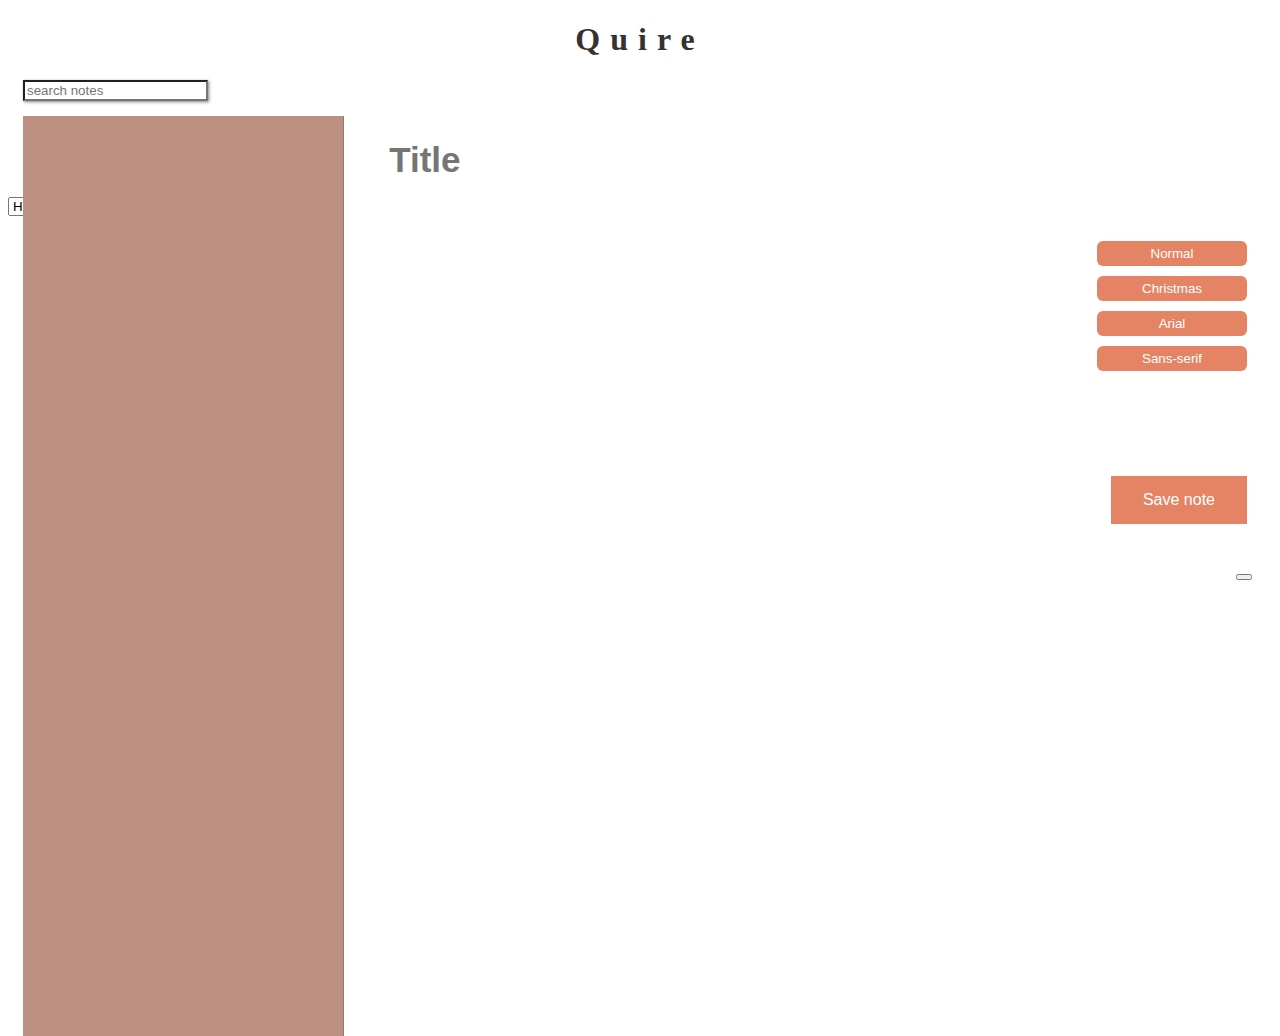
==== index.html @ 3732bc4e "added style, buttons to the side" ====
<!DOCTYPE html>
<html lang="en">
  <head>
    <meta charset="UTF-8" />
    <meta name="viewport" content="width=device-width, initial-scale=1.0" />
    <link
      rel="stylesheet"
      href="https://use.fontawesome.com/releases/v5.7.2/css/all.css"
      integrity="sha384-fnmOCqbTlWIlj8LyTjo7mOUStjsKC4pOpQbqyi7RrhN7udi9RwhKkMHpvLbHG9Sr"
      crossorigin="anonymous"
    />
    <link rel="stylesheet" href="style.css" />

    <script src="//cdn.quilljs.com/1.3.6/quill.js"></script>
    <!-- <script src="//cdn.quilljs.com/1.3.6/quill.min.js"></script> -->
    <!-- <link href="//cdn.quilljs.com/1.3.6/quill.core.css" rel="stylesheet"> -->
    <script src="//cdn.quilljs.com/1.3.6/quill.core.js"></script>
    <link rel="stylesheet" href="//cdn.quilljs.com/1.3.6/quill.bubble.css">
    <title>Document</title>
  </head>
  <body>
    <h1 class="heading">Quire</h1>
    
    <div class="saved-notes">
      <form class="search">
        <input
          class="form-control m-auto"
          type="text"
          name="search"
          placeholder="search notes"
        />
      </form>
       <i class="fa fa-search" style="font-size:24px"></i>
      
    </div>
   
    <ul class="note-list"></ul>
     <input class= "title "type="text" placeholder="Title">
    <!-- <div class="list-title"></div>
    <div class="list-text"></div> -->
    
<div id="time"></div>

 <div id="toolbar-container">
     <select class="ql-header">
            <option value="1">Header 1</option>
            <option value="2">Header 2</option>
      </select>
  <button class="ql-bold"></button>
  <button class="ql-italic"></button>
  <button class="ql-list" value="ordered"></button>
  <button class="ql-list" value="bullet"></button>
</div>

<section class="styleButtons">
  <button id="normal">Normal</button>
  <button id="customOne">Christmas</button>
  <button id="customTwo">Arial</button>
  <button id="customThree">Sans-serif</button>
  <button class="new-note">Save note</button>
  <button onclick="window.print();" class="print"><i class="fas fa-print"></i></button>
</section>

<div class="time" id="time"></div>

    <div class="add-notes">
      <div id="editor" class="add" cols="100" rows="20"></div>
    </div>
    

 
 
    <script src="https://cdn.quilljs.com/1.3.6/quill.js"></script>
    <script src="quill.js"></script>
    <script src="script.js"></script>
  </body>
</html>
---- style.css ----
.body{
  display:flex ;
  position: relative;
}
.heading {
  color: rgb(56, 49, 49);
  letter-spacing: 10px;
  text-align: center;
  
}
#editor {
  border: 1px solid black;
}

#toolbar {
  max-width: 5%;
}

#editor {
  min-width: 40%;
  border: none;
  background-color: #ffffff; 
  display: inline-block;
  padding: 5px;
  text-align: left;
  max-width: 10%;
  font-size: 30px;

}


.saved-notes {
  display: flex;
  flex-direction: row;
}

.add-notes {
  display: flex;
  align-items: center;
  flex-direction: column;
}

.filtered {
  display: none !important;
}
.title{
  margin-left:30%;
  /* box-shadow: 1px 1px 3px #f2efef; */
  width: 45%;
  margin-top: 3%; 
  font-size: 35px;
  color:#232324;
  font-weight:bold;
  margin-bottom:16px;
  border:none;
}


input[type=text]:focus {
  background-color: #cfd3d6;; 
 
}
input[type=text]:focus {
  border: 3px solid rgb(124, 124, 124);
}
 .form-control{
  box-shadow: 1px 1px 3px gray;
  margin-left:15px;
}


/* Listan till vänster */
.note-list{
  margin:15px;
position: absolute;
border-right:1px solid gray;
padding:10px;
list-style: none;
background-color: #bd9081;
width: 300px;
min-height:100%;
font-size: 30px;
color:#232324;
}

.listStyle {
  border:3px solid white;
  margin:15px;
  min-height:100px;
  padding:5px;
  display:flex;
  flex-grow:1,1,2,2;
  flex-direction:column;
}

.styleTitle {
text-transform: capitalize;

}

.styleTitle:hover {
  color:darkgray;
}
.styleTime {
  color:232324;
  font-size:10px;
  text-align:right;
}
.fa-trash-alt {


max-height: 10%;
}
.fa-trash-alt{
  font-size:15px;
}
.fa-trash-alt:hover {
  color:darkgray;
  cursor:pointer;
}

/* Knappar */

.new-note {
  margin-top:100px;
  margin-right:5px;
  background-color: #E48464;
  border: none;
  color: white;
  padding: 15px 32px;
  text-align: center;
  text-decoration: none;
  display: inline-block;
  font-size: 16px;
}

.new-note:hover {
  background-color: #5d3426;
}
.styleButtons{
      display:flex;
      flex-direction:column;
      align-items: flex-end;
      margin:20px;
}
#normal,
#customOne,
#customTwo,
#customThree{

 border:none;
 background-color: #E48464;
 color:white;
 margin:5px;
 padding:5px;
width:150px;
  border-radius:6px;

}
.normal{
  background-color:white;
  border:none;
}
.customOne {
  font-family: monospace;
  background-color: red;
  color:white;
  list-style-image:url
  border:none;
}
.customTwo {
 font-family: Arial;
 letter-spacing: 3px;
 border:none;
}
.customThree {
  font-family: sans-serif;
  border:none;
}

.print {
  margin-top: 50px;
}


input[type=checkbox]{
  display: inline-block;
}

/* .checkbox{
  border: 1px solid black;
  display: inline-block;
  padding: 3px;
  background: url(img/icon-heart-outline.png);
}

input[type=checkbox]:checked + .label{
  background: url(img/icon-heart.png);

} */

@media print {

  @page {
    margin: 0;
  }

  body {
    visibility: hidden;
  }

.title {
  position:absolut;
  border:none;
}

  .ql-editor {
    border: none;
    box-shadow: none;
  }

  #editor * {
    margin: 1% 1% 0 1%;
    visibility: visible;
    overflow-y: hidden;
    
  }

  #editor::-webkit-scrollbar {
    -ms-overflow-style: none;
    width: 0 !important;
  }
  #editor {
    position: absolute;
    left: 0;
    top: 0;
    width: 100%;
  }

  .ql-tooltip.ql-hidden {
    visibility: hidden;

  }
}
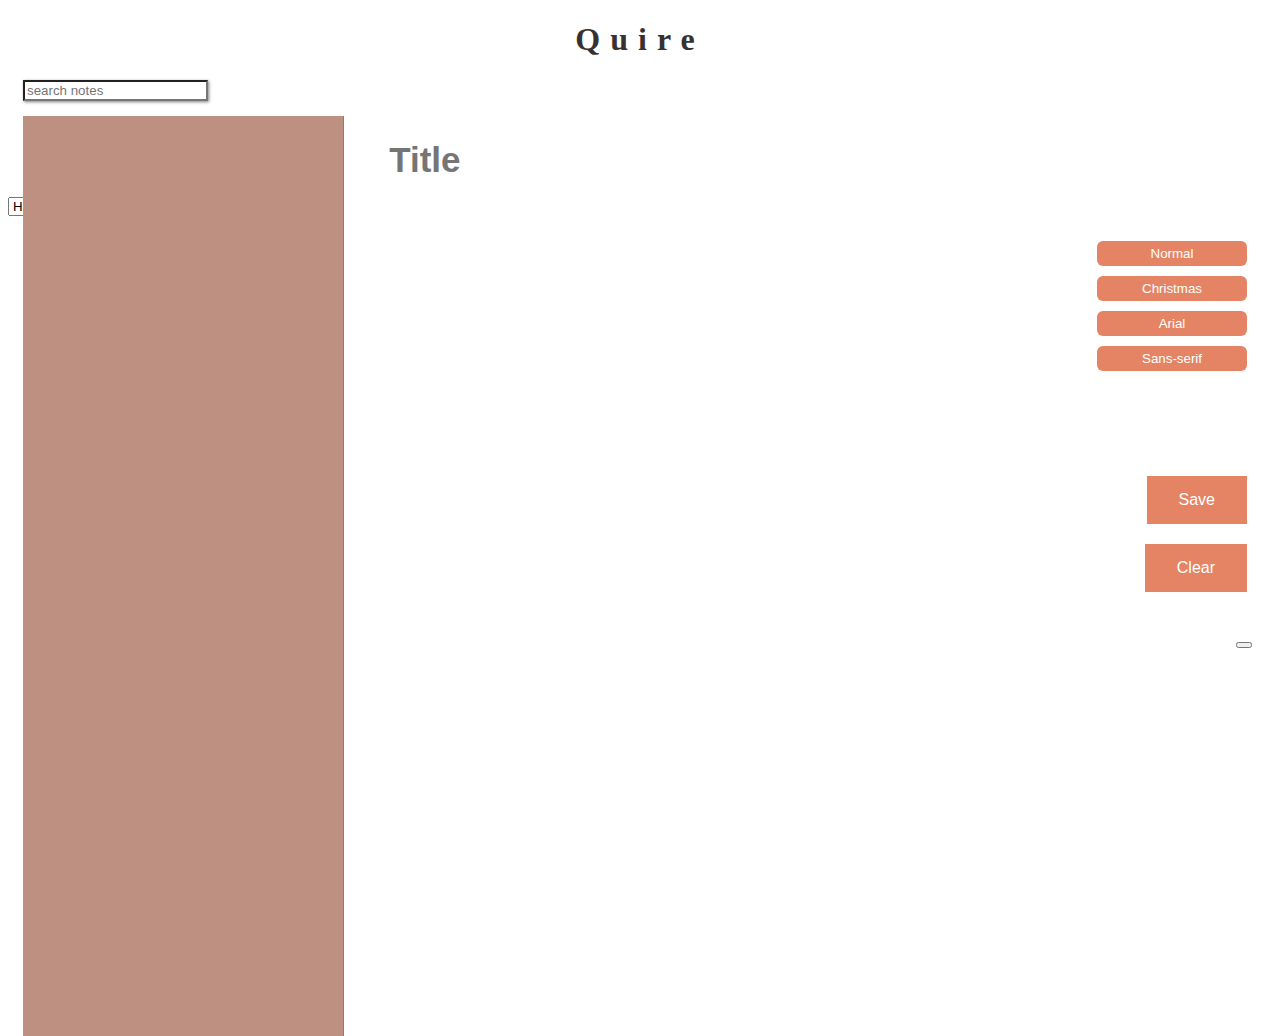
==== commit 20b64030: "Added clear button" ====
--- a/index.html
+++ b/index.html
@@ -19,6 +19,10 @@
     <title>Document</title>
   </head>
   <body>
+
+<!-- <button onclick="document.getElementById('myInput').value = ''">Clear input field</button> -->
+
+
     <h1 class="heading">Quire</h1>
     
     <div class="saved-notes">
@@ -35,7 +39,7 @@
     </div>
    
     <ul class="note-list"></ul>
-     <input class= "title "type="text" placeholder="Title">
+     <input class="title" id="myInput" type="text" placeholder="Title">
     <!-- <div class="list-title"></div>
     <div class="list-text"></div> -->
     
@@ -57,7 +61,8 @@
   <button id="customOne">Christmas</button>
   <button id="customTwo">Arial</button>
   <button id="customThree">Sans-serif</button>
-  <button class="new-note">Save note</button>
+  <button class="new-note">Save</button>
+  <button type="button" class="reload" onclick="ClearFields();">Clear</button>
   <button onclick="window.print();" class="print"><i class="fas fa-print"></i></button>
 </section>
 
--- a/style.css
+++ b/style.css
@@ -134,6 +134,19 @@
   font-size: 16px;
 }
 
+.reload {
+margin-top:20px;
+margin-right:5px;
+background-color: #E48464;
+border: none;
+color: white;
+padding: 15px 32px;
+text-align: center;
+text-decoration: none;
+display: inline-block;
+font-size: 16px;
+}
+
 .new-note:hover {
   background-color: #5d3426;
 }
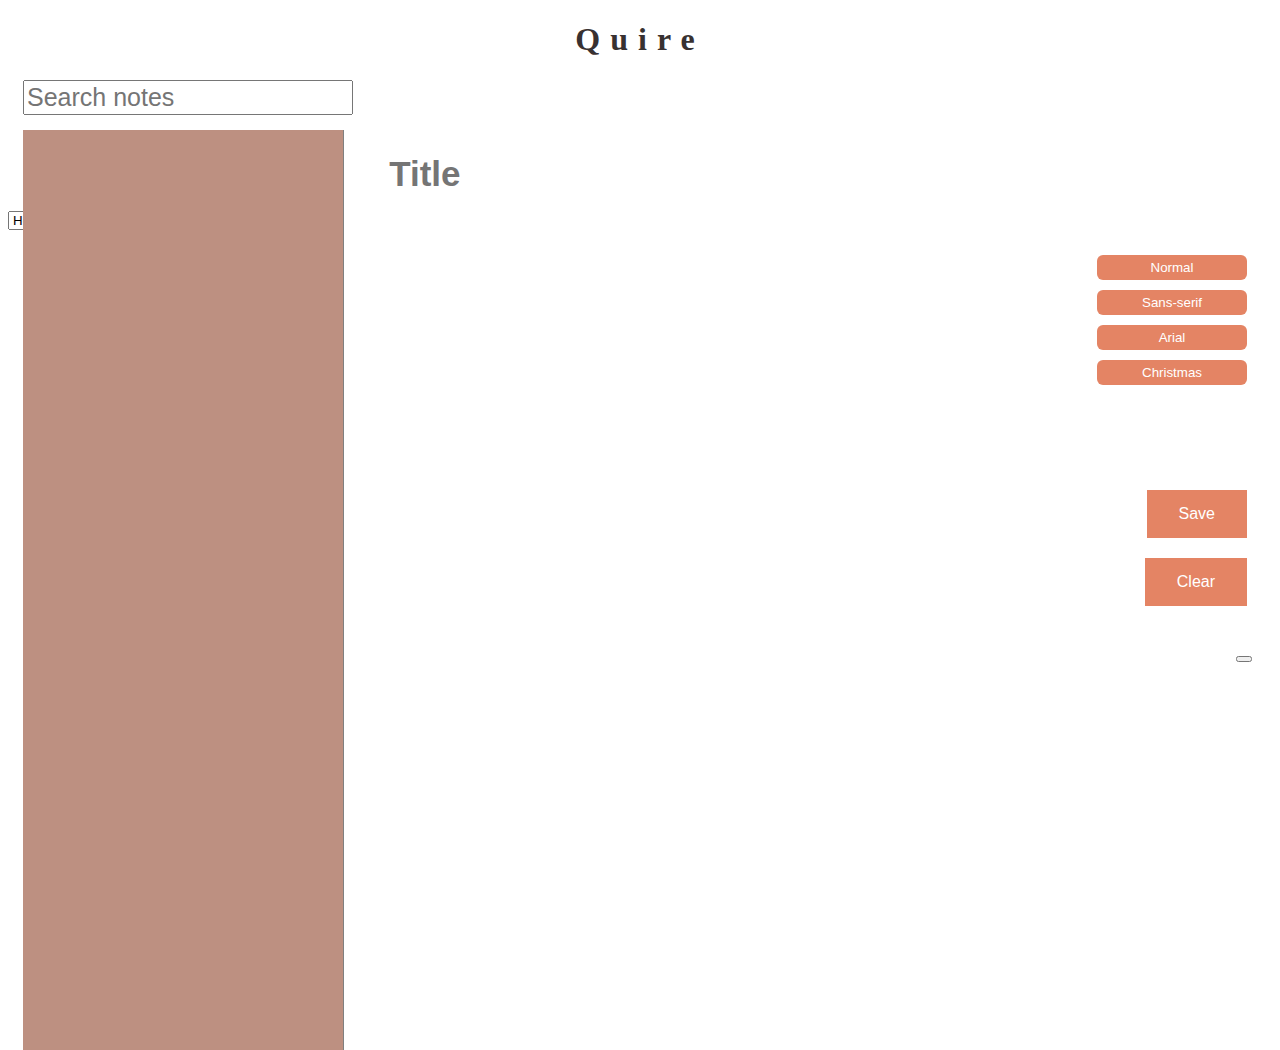
==== commit 71fb166a: "max characters in saved notes" ====
--- a/index.html
+++ b/index.html
@@ -12,41 +12,38 @@
     <link rel="stylesheet" href="style.css" />
 
     <script src="//cdn.quilljs.com/1.3.6/quill.js"></script>
-    <!-- <script src="//cdn.quilljs.com/1.3.6/quill.min.js"></script> -->
-    <!-- <link href="//cdn.quilljs.com/1.3.6/quill.core.css" rel="stylesheet"> -->
     <script src="//cdn.quilljs.com/1.3.6/quill.core.js"></script>
     <link rel="stylesheet" href="//cdn.quilljs.com/1.3.6/quill.bubble.css">
-    <title>Document</title>
+    <title>Quire</title>
   </head>
   <body>
 
-<!-- <button onclick="document.getElementById('myInput').value = ''">Clear input field</button> -->
-
-
     <h1 class="heading">Quire</h1>
     
-    <div class="saved-notes">
-      <form class="search">
-        <input
+
+    <section class="columnleft">
+      <div class="saved-notes">
+        <form class="search">
+          <input
           class="form-control m-auto"
           type="text"
           name="search"
-          placeholder="search notes"
-        />
-      </form>
-       <i class="fa fa-search" style="font-size:24px"></i>
-      
-    </div>
+          placeholder="Search notes"
+          />
+        </form>
+        <i class="fa fa-search" style="font-size:24px"></i>
+      </div>
+    </section>
+    
    
     <ul class="note-list"></ul>
      <input class="title" id="myInput" type="text" placeholder="Title">
-    <!-- <div class="list-title"></div>
-    <div class="list-text"></div> -->
+
     
-<div id="time"></div>
+    <div id="time"></div>
 
- <div id="toolbar-container">
-     <select class="ql-header">
+    <div id="toolbar-container">
+      <select class="ql-header">
             <option value="1">Header 1</option>
             <option value="2">Header 2</option>
       </select>
@@ -58,23 +55,19 @@
 
 <section class="styleButtons">
   <button id="normal">Normal</button>
+  <button id="customThree">Sans-serif</button>
+  <button id="customTwo">Arial</button>
   <button id="customOne">Christmas</button>
-  <button id="customTwo">Arial</button>
-  <button id="customThree">Sans-serif</button>
   <button class="new-note">Save</button>
   <button type="button" class="reload" onclick="ClearFields();">Clear</button>
   <button onclick="window.print();" class="print"><i class="fas fa-print"></i></button>
 </section>
 
-<div class="time" id="time"></div>
 
     <div class="add-notes">
       <div id="editor" class="add" cols="100" rows="20"></div>
     </div>
     
-
- 
- 
     <script src="https://cdn.quilljs.com/1.3.6/quill.js"></script>
     <script src="quill.js"></script>
     <script src="script.js"></script>
--- a/style.css
+++ b/style.css
@@ -1,44 +1,46 @@
 .body{
-  display:flex ;
   position: relative;
 }
+#time {
+  margin-left:500px;
+}
+
 .heading {
   color: rgb(56, 49, 49);
   letter-spacing: 10px;
   text-align: center;
   
 }
-#editor {
-  border: 1px solid black;
-}
-
-#toolbar {
-  max-width: 5%;
-}
-
+/* Left column */
+/* .columnleft{
+  background-color:gray;
+  display:flex;
+  flex-direction:column;
+  position: absolute;
+} */
+
+/* Editorn */
+.add-notes {
+  display: flex;
+  align-items: center;
+  flex-direction: column;
+}
 #editor {
   min-width: 40%;
   border: none;
   background-color: #ffffff; 
-  display: inline-block;
   padding: 5px;
   text-align: left;
-  max-width: 10%;
-  font-size: 30px;
-
-}
-
+  font-size: 20px;
+  position:absolute;
+}
 
 .saved-notes {
   display: flex;
   flex-direction: row;
 }
 
-.add-notes {
-  display: flex;
-  align-items: center;
-  flex-direction: column;
-}
+
 
 .filtered {
   display: none !important;
@@ -55,23 +57,23 @@
   border:none;
 }
 
-
 input[type=text]:focus {
-  background-color: #cfd3d6;; 
- 
+  background-color: #cfd3d6;
 }
 input[type=text]:focus {
   border: 3px solid rgb(124, 124, 124);
-}
+  border-radius: 2px;
+}
+
  .form-control{
-  box-shadow: 1px 1px 3px gray;
+  /* box-shadow: 1px 1px 3px gray; */
+  font-size:25px;
   margin-left:15px;
 }
-
 
 /* Listan till vänster */
 .note-list{
-  margin:15px;
+ margin:15px;
 position: absolute;
 border-right:1px solid gray;
 padding:10px;
@@ -88,14 +90,19 @@
   margin:15px;
   min-height:100px;
   padding:5px;
-  display:flex;
-  flex-grow:1,1,2,2;
-  flex-direction:column;
-}
+   display:flex;
+   flex-direction:column;
+}
+/* .listStyle:nth-child(-n+){
+ display:flex;
+ flex-direction:column;
+ background-color:black;
+} */
 
 .styleTitle {
 text-transform: capitalize;
-
+font-size:30px;
+font-weight: 600;
 }
 
 .styleTitle:hover {
@@ -106,20 +113,20 @@
   font-size:10px;
   text-align:right;
 }
-.fa-trash-alt {
-
-
-max-height: 10%;
+.styleNote{
+font-size:20px;
+font-weight: 200;
 }
 .fa-trash-alt{
   font-size:15px;
+  text-align:end;
 }
 .fa-trash-alt:hover {
   color:darkgray;
   cursor:pointer;
 }
 
-/* Knappar */
+/* Buttons */
 
 .new-note {
   margin-top:100px;
@@ -150,44 +157,55 @@
 .new-note:hover {
   background-color: #5d3426;
 }
+.reload:hover {
+  background-color: #5d3426;
+}
 .styleButtons{
       display:flex;
       flex-direction:column;
       align-items: flex-end;
       margin:20px;
+
 }
 #normal,
 #customOne,
 #customTwo,
 #customThree{
-
- border:none;
- background-color: #E48464;
- color:white;
- margin:5px;
- padding:5px;
+border:none;
+background-color: #E48464;
+color:white;
+margin:5px;
+padding:5px;
 width:150px;
-  border-radius:6px;
-
-}
+border-radius:6px;
+}
+#normal:hover,
+#customOne:hover,
+#customTwo:hover,
+#customThree:hover {
+background-color: #5d3426;
+}
+
 .normal{
   background-color:white;
   border:none;
 }
 .customOne {
-  font-family: monospace;
-  background-color: red;
+  font-family:comic sans MS;
+  background-color: rgb(187, 22, 22, 0.7);
   color:white;
-  list-style-image:url
-  border:none;
-}
+  list-style-image:url('gift.png');
+  border-radius:10px;
+}
+
 .customTwo {
- font-family: Arial;
+ font-family: Bookman;
  letter-spacing: 3px;
  border:none;
+ color:rgb(53, 52, 52);
 }
 .customThree {
-  font-family: sans-serif;
+  font-family:georgia;
   border:none;
 }
 
@@ -195,9 +213,9 @@
   margin-top: 50px;
 }
 
-
 input[type=checkbox]{
-  display: inline-block;
+  display:flex;
+  justify-content: end;
 }
 
 /* .checkbox{
@@ -222,6 +240,7 @@
     visibility: hidden;
   }
 
+
 .title {
   position:absolut;
   border:none;
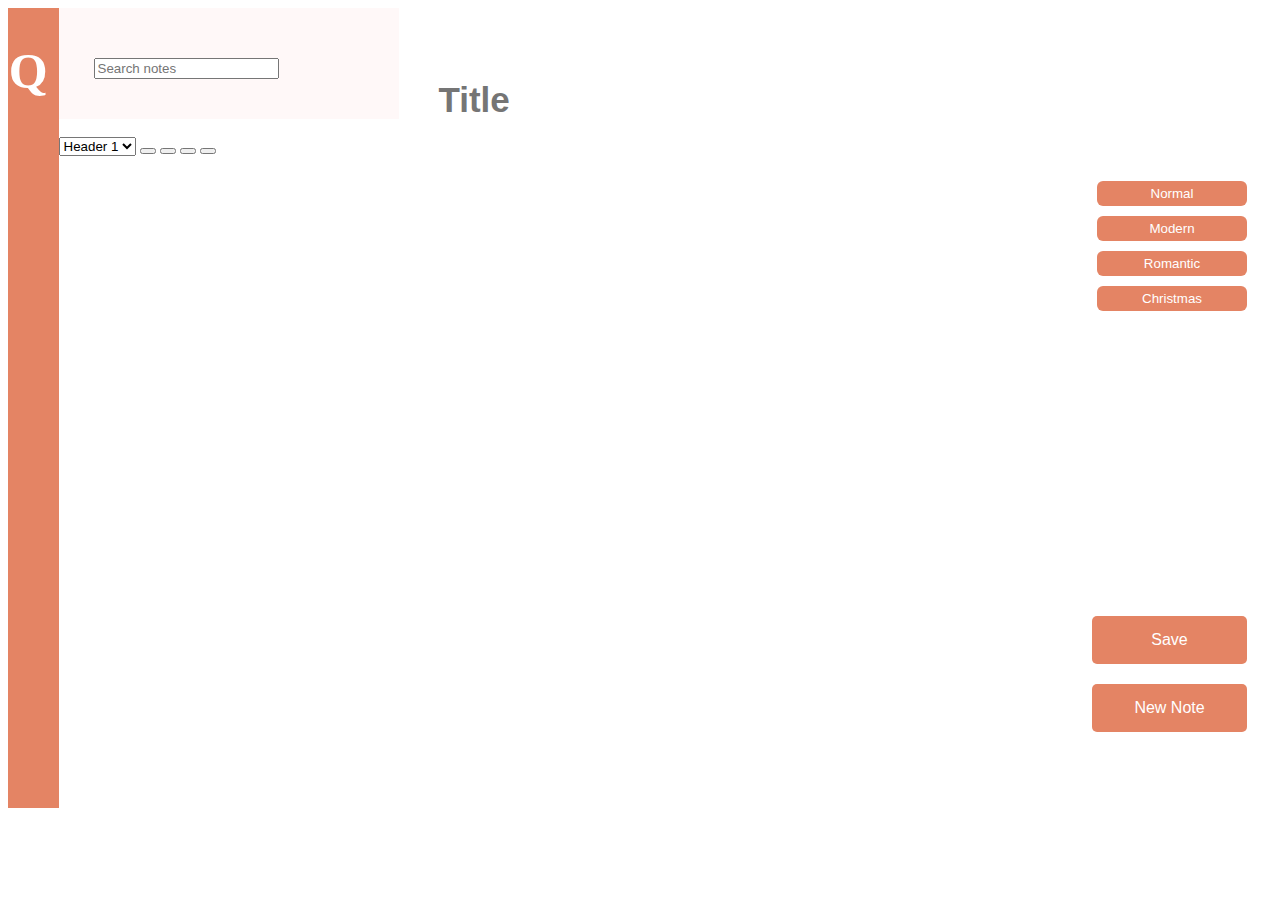
==== commit 27d472c1: "more css-styling" ====
--- a/index.html
+++ b/index.html
@@ -18,11 +18,14 @@
   </head>
   <body>
 
-    <h1 class="heading">Quire</h1>
-    
+  <main class="mainToolbar">
+      <h1 class="heading">Q</h1>
+      <button class="star"><i id="startIcon" class="far fa-star"></i></button>
+      <button onclick="window.print();" class="print"><i class="fas fa-print"></i></button>
+  </main>
 
     <section class="columnleft">
-      <div class="saved-notes">
+          <div class="saved-notes">
         <form class="search">
           <input
           class="form-control m-auto"
@@ -31,42 +34,40 @@
           placeholder="Search notes"
           />
         </form>
-        <i class="fa fa-search" style="font-size:24px"></i>
-      </div>
+    <i class="fa fa-search" style="font-size:24px"></i>
+    </div>
+      <ul class="note-list"></ul> 
     </section>
-    
-   
-    <ul class="note-list"></ul>
-     <input class="title" id="myInput" type="text" placeholder="Title">
+  
+  <input class="title" id="myInput" type="text" placeholder="Title">
 
-    
-    <div id="time"></div>
+   <div id="time"></div>
 
-    <div id="toolbar-container">
+  <div id="toolbar-container">
       <select class="ql-header">
             <option value="1">Header 1</option>
             <option value="2">Header 2</option>
       </select>
-  <button class="ql-bold"></button>
-  <button class="ql-italic"></button>
-  <button class="ql-list" value="ordered"></button>
-  <button class="ql-list" value="bullet"></button>
-</div>
-
-<section class="styleButtons">
-  <button id="normal">Normal</button>
-  <button id="customThree">Sans-serif</button>
-  <button id="customTwo">Arial</button>
-  <button id="customOne">Christmas</button>
-  <button class="new-note">Save</button>
-  <button type="button" class="reload" onclick="ClearFields();">Clear</button>
-  <button onclick="window.print();" class="print"><i class="fas fa-print"></i></button>
-</section>
+      <button class="ql-bold"></button>
+      <button class="ql-italic"></button>
+      <button class="ql-list" value="ordered"></button>
+      <button class="ql-list" value="bullet"></button>
+  </div>
 
 
-    <div class="add-notes">
+  <section class="styleButtons">
+      <button id="normal">Normal</button>
+      <button id="customThree">Modern</button>
+      <button id="customTwo">Romantic</button>
+      <button id="customOne">Christmas</button>
+      <button class="new-note">Save</button>
+      <button type="button" class="reload" onclick="ClearFields();">New Note</button>
+      
+  </section>
+
+  <div class="add-notes">
       <div id="editor" class="add" cols="100" rows="20"></div>
-    </div>
+  </div>
     
     <script src="https://cdn.quilljs.com/1.3.6/quill.js"></script>
     <script src="quill.js"></script>
--- a/style.css
+++ b/style.css
@@ -1,55 +1,52 @@
 .body{
-  position: relative;
-}
-#time {
-  margin-left:500px;
-}
-
+  /* position: relative; */
+  /* display:flex;
+  flex-direction:column; */
+}
 .heading {
-  color: rgb(56, 49, 49);
+  color: white;
   letter-spacing: 10px;
   text-align: center;
-  
-}
-/* Left column */
-/* .columnleft{
-  background-color:gray;
-  display:flex;
-  flex-direction:column;
-  position: absolute;
-} */
+  font-size:50px;
+}
+
 
 /* Editorn */
 .add-notes {
   display: flex;
-  align-items: center;
   flex-direction: column;
 }
 #editor {
+  margin-left:30px;
   min-width: 40%;
+  max-width: 70%;
   border: none;
   background-color: #ffffff; 
   padding: 5px;
   text-align: left;
   font-size: 20px;
-  position:absolute;
-}
-
+  /* flex-wrap:wrap; */
+}
+
+.search {
+  margin-left:35px;
+}
 .saved-notes {
   display: flex;
   flex-direction: row;
-}
-
-
-
+  background-color: rgb(255, 248, 248);
+  width:340px;
+  padding-top:50px;
+}
+.fa {
+  color: rgb(56, 49, 49);
+}
 .filtered {
   display: none !important;
 }
 .title{
-  margin-left:30%;
-  /* box-shadow: 1px 1px 3px #f2efef; */
+ margin-left: 3%;
   width: 45%;
-  margin-top: 3%; 
   font-size: 35px;
   color:#232324;
   font-weight:bold;
@@ -58,78 +55,129 @@
 }
 
 input[type=text]:focus {
-  background-color: #cfd3d6;
-}
-input[type=text]:focus {
-  border: 3px solid rgb(124, 124, 124);
-  border-radius: 2px;
+  outline: none !important;
+  /* border:1px dotted #E48464; */
+  box-shadow: 0 0 10px #719ECE;
+  }
 }
 
  .form-control{
   /* box-shadow: 1px 1px 3px gray; */
+  font-size:40px;
+}
+
+/* Listan till vänster */
+.mainToolbar {
+  display: flex;
+  flex-direction: column;
+  background-color: #E48464;
+ width:4%;
+ height:800px;
+float:left;
+}
+.star {
+  background-color:#E48464;
+  border:none;
+  margin-top:100px;
+}
+#startIcon:hover {
+  color:black;
+}
+#startIcon {
+   /* width:50%; */
+   color:white;
+  background-color:#E48464;
+   font-size:25px;
+}
+.print {
+  background-color:#E48464;
+  color:white;
+  border:none;
   font-size:25px;
-  margin-left:15px;
-}
-
-/* Listan till vänster */
+  margin-top:150px;
+}
+.fas:hover {
+  color:black;
+}
+
+/* Listan med sparade anteckningar */
+
 .note-list{
- margin:15px;
-position: absolute;
-border-right:1px solid gray;
-padding:10px;
+margin:0px;
+float:left;
+padding:20px;
 list-style: none;
-background-color: #bd9081;
+background-color: rgb(255, 248, 248);
 width: 300px;
-min-height:100%;
 font-size: 30px;
 color:#232324;
+flex-direction:column;
 }
 
 .listStyle {
-  border:3px solid white;
-  margin:15px;
-  min-height:100px;
+  background-color: rgb(255, 248, 248);
+  border:2px solid white;
+  margin:2px;
+  min-height:150px;
   padding:5px;
-   display:flex;
-   flex-direction:column;
-}
-/* .listStyle:nth-child(-n+){
- display:flex;
- flex-direction:column;
- background-color:black;
-} */
-
+  display:flex;
+  flex-direction:column;
+  box-shadow: 0 0 15px #f5c2a8;
+}
+.listStyle:hover{
+  background-color: white;
+}
 .styleTitle {
 text-transform: capitalize;
 font-size:30px;
 font-weight: 600;
+margin-top:25px;
 }
 
 .styleTitle:hover {
   color:darkgray;
 }
 .styleTime {
-  color:232324;
+  color:#232324;
   font-size:10px;
-  text-align:right;
+  /* text-align:right; */
 }
 .styleNote{
+  margin-top:10px;
 font-size:20px;
 font-weight: 200;
-}
-.fa-trash-alt{
+/* max-width: 250px; */
+}
+.fa-trash-alt::before{
   font-size:15px;
-  text-align:end;
+  position:absolute;
+   margin:5px;
+  left:19%;
 }
 .fa-trash-alt:hover {
   color:darkgray;
   cursor:pointer;
 }
-
+input[type=checkbox] {
+  position:absolute;
+  left:18%;
+}
+
+/* .checkbox{
+  border: 1px solid black;
+  display: inline-block;
+  padding: 3px;
+  background: url(img/icon-heart-outline.png);
+}
+
+input[type=checkbox]:checked + .label{
+  background: url(img/icon-heart.png);
+
+} */
 /* Buttons */
 
 .new-note {
-  margin-top:100px;
+  margin-top:300px;
   margin-right:5px;
   background-color: #E48464;
   border: none;
@@ -139,6 +187,7 @@
   text-decoration: none;
   display: inline-block;
   font-size: 16px;
+  border-radius:5px;
 }
 
 .reload {
@@ -152,21 +201,26 @@
 text-decoration: none;
 display: inline-block;
 font-size: 16px;
+border-radius:5px;
 }
 
 .new-note:hover {
-  background-color: #5d3426;
+  color:black;
+  background:radial-gradient(circle at center, #e7734c, #ac6953, #bd9081);
+  border-radius:5px;
 }
 .reload:hover {
-  background-color: #5d3426;
+    color:black;
+    background:radial-gradient(circle at center, #e7734c, #ac6953, #bd9081);
+    border-radius:5px;
 }
 .styleButtons{
       display:flex;
       flex-direction:column;
-      align-items: flex-end;
+      float:right;
       margin:20px;
-
-}
+}
+
 #normal,
 #customOne,
 #customTwo,
@@ -186,17 +240,28 @@
 background-color: #5d3426;
 }
 
-.normal{
-  background-color:white;
-  border:none;
-}
+
 .customOne {
-  font-family:comic sans MS;
-  background-color: rgb(187, 22, 22, 0.7);
-  color:white;
-  list-style-image:url('gift.png');
-  border-radius:10px;
-}
+font-family:comic sans MS;
+background:url(xmasbackground.jpg);
+color:rgb(187, 22, 22, 0.7);
+/* list-style-type:"🎄"; */
+border-radius:10px;
+min-height: 500px;
+border:white;
+box-shadow: 0 0 10px #719ECE;
+}
+
+.normal:focus,
+.customOne:focus,
+.customTwo:focus ,
+.customThree:focus {
+   border: 0 none #FFF;
+   overflow: hidden;
+   outline:none;
+}
+
+
 
 .customTwo {
  font-family: Bookman;
@@ -205,30 +270,14 @@
  color:rgb(53, 52, 52);
 }
 .customThree {
-  font-family:georgia;
-  border:none;
-}
-
-.print {
-  margin-top: 50px;
-}
-
-input[type=checkbox]{
-  display:flex;
-  justify-content: end;
-}
-
-/* .checkbox{
-  border: 1px solid black;
-  display: inline-block;
-  padding: 3px;
-  background: url(img/icon-heart-outline.png);
-}
-
-input[type=checkbox]:checked + .label{
-  background: url(img/icon-heart.png);
-
-} */
+  font-family:Impact, Haettenschweiler, 'Arial Narrow Bold', sans-serif;
+  letter-spacing: 2px;
+  border:none;
+}
+
+
+
+
 
 @media print {
 
@@ -241,22 +290,30 @@
   }
 
 
-.title {
-  position:absolut;
-  border:none;
+.title * {
+  position:relative;
+  border:none;
+  visibility: visible;
+  overflow-y: hidden;
+}
+.title  {
+  position: absolute;
+  width:100%;
 }
 
   .ql-editor {
     border: none;
     box-shadow: none;
+    position:absolute;
   }
 
   #editor * {
     margin: 1% 1% 0 1%;
     visibility: visible;
     overflow-y: hidden;
-    
-  }
+    position: relative;
+  }
+
 
   #editor::-webkit-scrollbar {
     -ms-overflow-style: none;
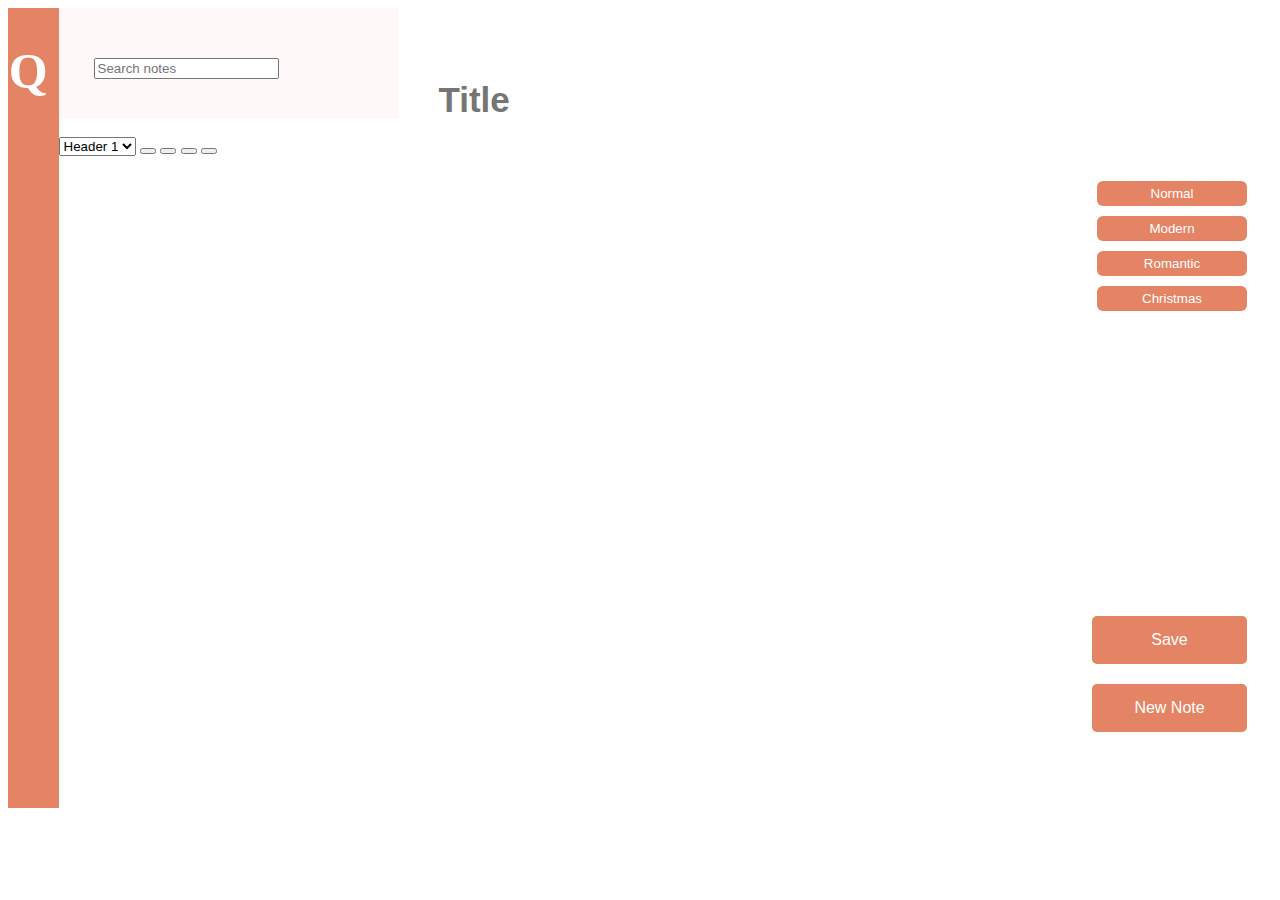
==== commit 02cf0953: "Ny styling på pop up" ====
--- a/index.html
+++ b/index.html
@@ -17,7 +17,22 @@
     <title>Quire</title>
   </head>
   <body>
+    <div id='popUp' id='alert' class='popUpHide'>
+      <div id='forBtn'>
+          <span class='closeBtn' onclick='closePopUp()'>&times;</span>
 
+          <div class="back-popup">
+          <img src="Quire logotyp.png" alt="">
+
+          <div class=></div>
+          <section class="welcome">
+            <p class="info-text"> <b>Have you ever thought?</b> <i>"wow this is such a smart idea, I should write this down"</i> We have answered your prayers.In Quire you can add all your important notes that are just way too good not to write down!</p>   
+            </section> 
+          </div>
+            
+      </div>
+    </div>
+    
   <main class="mainToolbar">
       <h1 class="heading">Q</h1>
       <button class="star"><i id="startIcon" class="far fa-star"></i></button>
--- a/style.css
+++ b/style.css
@@ -1,3 +1,100 @@
+
+/*POPUP*/
+.popUpHide{
+  display: none;
+  position: absolute;
+  z-index: 1000;
+}
+
+.showPopUp{
+  visibility: visible;
+  display: flex;
+  justify-content: center;
+  margin-top: 6%;
+  height: 100%;   /* ändra kanske */
+  width: 100%;
+  z-index: 600;
+  
+ 
+}
+
+img
+{
+    display: flex;
+    align-items: center;
+    justify-content: center;
+    margin-top:-30%;
+    margin-bottom: -25%;
+    margin-left:80px;
+
+}
+
+.welcome {
+  display: flex;
+  height: 70px;
+  width:500px;
+  color: gray;
+  background-color: 	#E0E0E0;
+  padding: 2px;
+  box-shadow: 0 3px 3px rgba(0,0,0,0.2);
+  font-size: small;
+  text-align: center;
+  vertical-align: middle;
+  margin-bottom: 3%;
+  cursor: pointer;
+  margin-left:80px;
+}
+.info-text{
+  
+  letter-spacing: 1px;
+}
+
+.back-popup
+{
+    font-family: helvetica;
+    background-image: url(Background.png);
+    background-repeat: no-repeat;
+
+  
+}
+
+
+
+div {
+  font-family: Verdana, Geneva, Tahoma, sans-serif;
+  text-align: justify;
+}
+
+#forBtn {
+  padding: 2px;
+  background-color: #ffffff;
+  color: #030303;
+  width: 50%;
+  display: flex;
+  flex-direction: column;
+}
+  
+.closeBtn {
+  margin-left: 15px;
+  color: #0c0c0c;;
+  font-weight: bold;
+  float: right;
+  font-size: 22px;
+  line-height: 20px;
+  cursor: pointer;
+  transition: 0.3s;
+  align-self: flex-end;
+}
+
+.closeBtn:hover {
+  color: rgb(11, 12, 11);
+
+}
+
+.blurMe > *:not(#popUp){
+  filter: blur(3px);
+}
+
 .body{
   /* position: relative; */
   /* display:flex;
@@ -332,4 +429,3 @@
   }
 }
   
-
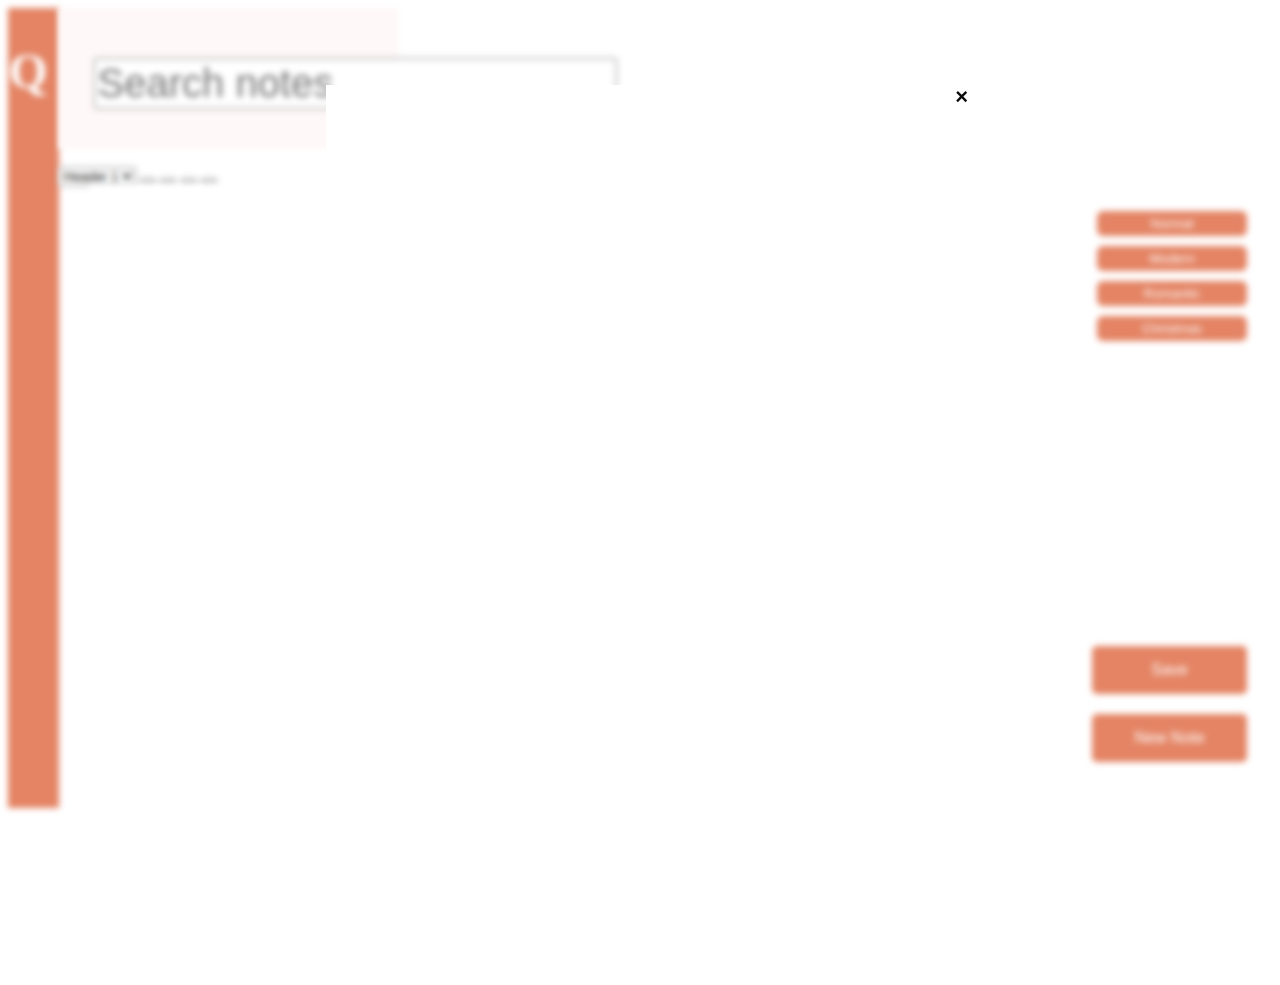
==== commit e20fb3e5: "checkbox?" ====
--- a/index.html
+++ b/index.html
@@ -90,3 +90,10 @@
   </body>
 </html>
 
+<svg>
+  <defs>
+    <symbol id="checklist-icon" viewBox="-52 0 512 512">
+      <path m="icon-heart-outline.svg"/>
+    </symbol>
+  </defs>
+</svg>
--- a/style.css
+++ b/style.css
@@ -156,7 +156,7 @@
   /* border:1px dotted #E48464; */
   box-shadow: 0 0 10px #719ECE;
   }
-}
+
 
  .form-control{
   /* box-shadow: 1px 1px 3px gray; */
@@ -255,10 +255,11 @@
   color:darkgray;
   cursor:pointer;
 }
-input[type=checkbox] {
+/* input[type=checkbox] {
+  
   position:absolute;
   left:18%;
-}
+} */
 
 /* .checkbox{
   border: 1px solid black;
@@ -271,6 +272,36 @@
   background: url(img/icon-heart.png);
 
 } */
+
+input[type="checkbox"] {
+  display: none;
+ }
+ 
+ svg {
+   width: 15px;
+   height: px;
+ }
+ 
+ .favorite {
+   width: 15px;
+   height: 15px;
+   border: 3px solid #333;
+   border-radius: 50%;
+   display: inline-flex;
+   justify-content: center;
+   align-items: center;
+   cursor: pointer;
+ }
+
+ .favorite::before {
+  content: '✓';
+  font-size: 20px;
+  display: none;
+}
+
+.fav .tick::before {
+  display: inline;
+}
 /* Buttons */
 
 .new-note {
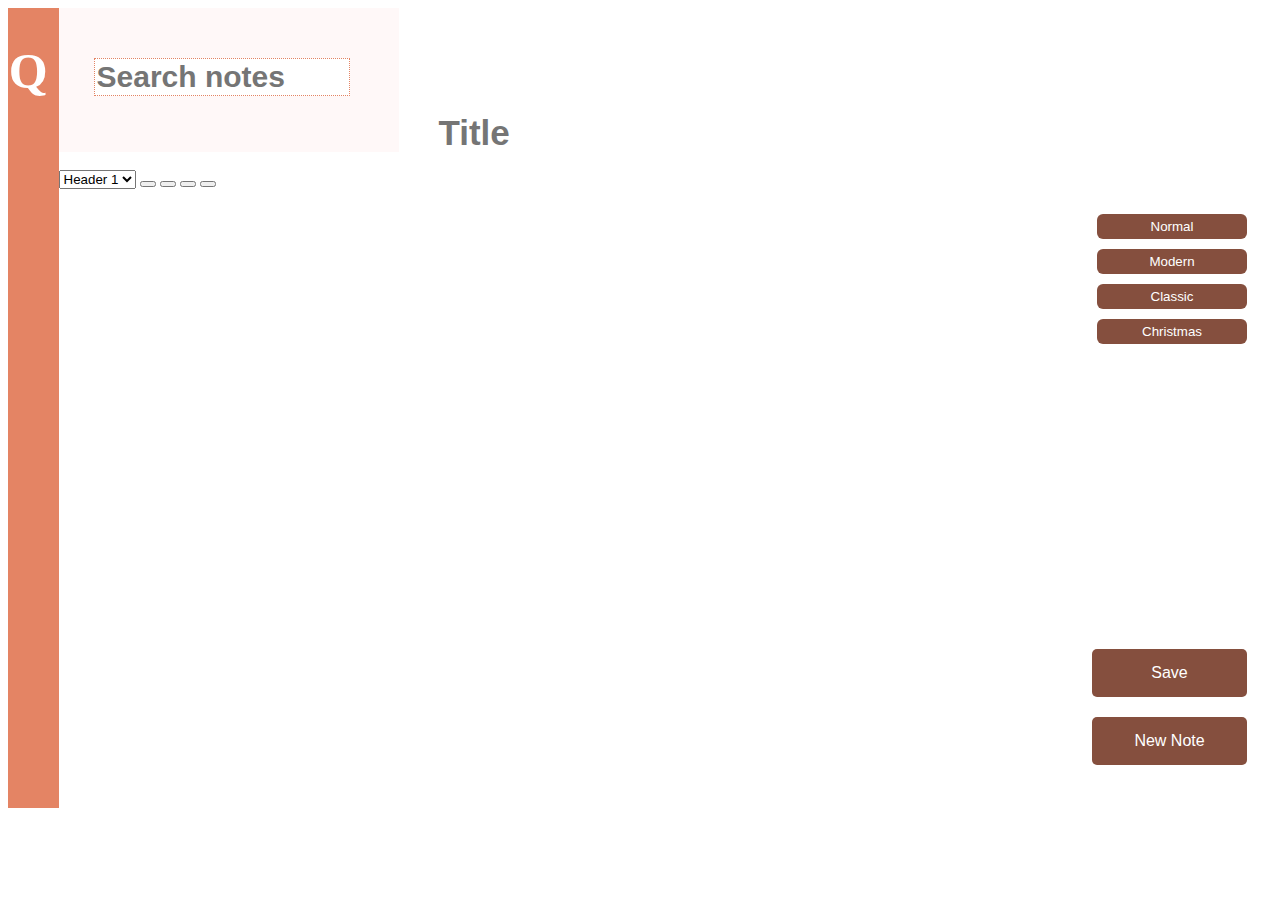
==== commit f88eab5e: "Merge pull request #16 from Sartish/testingtherese" ====
--- a/index.html
+++ b/index.html
@@ -3,6 +3,7 @@
   <head>
     <meta charset="UTF-8" />
     <meta name="viewport" content="width=device-width, initial-scale=1.0" />
+    <meta name="description" content="Noteapplication. Save my notes.">
     <link
       rel="stylesheet"
       href="https://use.fontawesome.com/releases/v5.7.2/css/all.css"
@@ -14,51 +15,55 @@
     <script src="//cdn.quilljs.com/1.3.6/quill.js"></script>
     <script src="//cdn.quilljs.com/1.3.6/quill.core.js"></script>
     <link rel="stylesheet" href="//cdn.quilljs.com/1.3.6/quill.bubble.css">
+    <link rel="icon" href="Quire logotyp.png">
     <title>Quire</title>
   </head>
   <body>
-    <div id='popUp' id='alert' class='popUpHide'>
+    <header id='popUp' id='alert' class='popUpHide'>
       <div id='forBtn'>
           <span class='closeBtn' onclick='closePopUp()'>&times;</span>
 
           <div class="back-popup">
           <img src="Quire logotyp.png" alt="">
 
-          <div class=></div>
           <section class="welcome">
-            <p class="info-text"> <b>Have you ever thought?</b> <i>"wow this is such a smart idea, I should write this down"</i> We have answered your prayers.In Quire you can add all your important notes that are just way too good not to write down!</p>   
+            <p class="info-text"> <b>Have you ever thought?</b> <i>"wow this is such a smart idea, I should write this down"</i> We have answered your prayers.In Quire you can add all your important notes that are just way too good not to write down, print, save or favoritize your notes !</p>   
             </section> 
           </div>
             
       </div>
-    </div>
+    </header>
     
-  <main class="mainToolbar">
+  <aside class="mainToolbar">
       <h1 class="heading">Q</h1>
-      <button class="star"><i id="startIcon" class="far fa-star"></i></button>
-      <button onclick="window.print();" class="print"><i class="fas fa-print"></i></button>
-  </main>
+      <button class="star" aria-label="Show-favourites"><i id="startIcon" class="far fa-star"></i></button>
+      <button onclick="window.print();" class="print" aria-label="Print"><i class="fas fa-print"></i></button>
+  </aside>
 
     <section class="columnleft">
           <div class="saved-notes">
-        <form class="search">
-          <input
-          class="form-control m-auto"
-          type="text"
-          name="search"
-          placeholder="Search notes"
-          />
-        </form>
-    <i class="fa fa-search" style="font-size:24px"></i>
-    </div>
-      <ul class="note-list"></ul> 
+            <label>
+              <form class="search">
+                  <input
+                  class="form-control m-auto"
+                  type="text"
+                  name="search"
+                  placeholder="Search notes"
+                  />
+              </form>
+            </label>
+          <i class="fa fa-search" style="font-size:24px"></i>
+          </div>
+        <ul class="note-list"></ul> 
     </section>
   
-  <input class="title" id="myInput" type="text" placeholder="Title">
+    <label>
+      <input class="title" id="myInput" type="text" placeholder="Title">
+    </label>
 
    <div id="time"></div>
 
-  <div id="toolbar-container">
+  <section id="toolbar-container">
       <select class="ql-header">
             <option value="1">Header 1</option>
             <option value="2">Header 2</option>
@@ -67,22 +72,22 @@
       <button class="ql-italic"></button>
       <button class="ql-list" value="ordered"></button>
       <button class="ql-list" value="bullet"></button>
-  </div>
+  </section>
 
 
   <section class="styleButtons">
       <button id="normal">Normal</button>
       <button id="customThree">Modern</button>
-      <button id="customTwo">Romantic</button>
+      <button id="customTwo">Classic</button>
       <button id="customOne">Christmas</button>
       <button class="new-note">Save</button>
       <button type="button" class="reload" onclick="ClearFields();">New Note</button>
       
   </section>
 
-  <div class="add-notes">
+  <figure class="add-notes">
       <div id="editor" class="add" cols="100" rows="20"></div>
-  </div>
+  </figure>
     
     <script src="https://cdn.quilljs.com/1.3.6/quill.js"></script>
     <script src="quill.js"></script>
@@ -90,10 +95,3 @@
   </body>
 </html>
 
-<svg>
-  <defs>
-    <symbol id="checklist-icon" viewBox="-52 0 512 512">
-      <path m="icon-heart-outline.svg"/>
-    </symbol>
-  </defs>
-</svg>
--- a/style.css
+++ b/style.css
@@ -54,10 +54,7 @@
     font-family: helvetica;
     background-image: url(Background.png);
     background-repeat: no-repeat;
-
-  
-}
-
+}
 
 
 div {
@@ -88,7 +85,6 @@
 
 .closeBtn:hover {
   color: rgb(11, 12, 11);
-
 }
 
 .blurMe > *:not(#popUp){
@@ -139,7 +135,8 @@
   color: rgb(56, 49, 49);
 }
 .filtered {
-  display: none !important;
+  /*display: none !important;*/
+  visibility: hidden;
 }
 .title{
  margin-left: 3%;
@@ -158,11 +155,15 @@
   }
 
 
- .form-control{
-  /* box-shadow: 1px 1px 3px gray; */
-  font-size:40px;
-}
-
+  .form-control{
+    /* box-shadow: 1px 1px 3px gray; */
+    font-size:30px;
+      color:#232324;
+      font-weight:bold;
+      margin-bottom:16px;
+      border:1px dotted #E48464;
+      width:250px;
+  }
 /* Listan till vänster */
 .mainToolbar {
   display: flex;
@@ -244,44 +245,35 @@
 font-size:20px;
 font-weight: 200;
 /* max-width: 250px; */
-}
-.fa-trash-alt::before{
-  font-size:15px;
+
+}
+.styleNote:hover {
+  color: darkgray;
+}
+.fa-star {
+  font-size:20px;
+  text-align:right;
+}
+.fa-star:hover{
+  cursor:pointer;
+  color:darkgray;
+}
+.fa-trash-alt{
+  font-size:18px;
   position:absolute;
-   margin:5px;
-  left:19%;
+  left:21%;
 }
 .fa-trash-alt:hover {
   color:darkgray;
   cursor:pointer;
 }
-/* input[type=checkbox] {
-  
-  position:absolute;
-  left:18%;
-} */
-
-/* .checkbox{
-  border: 1px solid black;
-  display: inline-block;
-  padding: 3px;
-  background: url(img/icon-heart-outline.png);
-}
-
-input[type=checkbox]:checked + .label{
-  background: url(img/icon-heart.png);
-
-} */
-
-input[type="checkbox"] {
-  display: none;
- }
- 
+
+
  svg {
    width: 15px;
    height: px;
  }
- 
+ /*
  .favorite {
    width: 15px;
    height: 15px;
@@ -302,12 +294,13 @@
 .fav .tick::before {
   display: inline;
 }
+*/
 /* Buttons */
 
 .new-note {
   margin-top:300px;
   margin-right:5px;
-  background-color: #E48464;
+  background-color: #854f3e;
   border: none;
   color: white;
   padding: 15px 32px;
@@ -321,7 +314,7 @@
 .reload {
 margin-top:20px;
 margin-right:5px;
-background-color: #E48464;
+background-color:#854f3e;
 border: none;
 color: white;
 padding: 15px 32px;
@@ -354,7 +347,7 @@
 #customTwo,
 #customThree{
 border:none;
-background-color: #E48464;
+background-color: #854f3e;
 color:white;
 margin:5px;
 padding:5px;
@@ -404,20 +397,20 @@
 }
 
 
-
-
-
+ 
 @media print {
-
+ 
   @page {
     margin: 0;
   }
-
+ 
   body {
     visibility: hidden;
-  }
-
-
+<<<<<<< HEAD
+=======
+  }
+ 
+ 
 .title * {
   position:relative;
   border:none;
@@ -428,21 +421,32 @@
   position: absolute;
   width:100%;
 }
-
+ 
   .ql-editor {
+>>>>>>> d133df5a95300f47ddc0df2412f2ff92c1c8a765
     border: none;
     box-shadow: none;
     position:absolute;
   }
-
+ 
+  #myInput{
+    visibility: visible;
+    position: absolute;
+    left: 0;
+    top: 0;
+    margin: 3% 1% 0 6%;
+ 
+ 
+  }
+ 
   #editor * {
-    margin: 1% 1% 0 1%;
+  
     visibility: visible;
     overflow-y: hidden;
     position: relative;
   }
-
-
+ 
+ 
   #editor::-webkit-scrollbar {
     -ms-overflow-style: none;
     width: 0 !important;
@@ -450,13 +454,15 @@
   #editor {
     position: absolute;
     left: 0;
-    top: 0;
+    top: auto;
     width: 100%;
-  }
-
-  .ql-tooltip.ql-hidden {
-    visibility: hidden;
-
-  }
-}
+    margin-top: auto;
+    margin-left: 4%;
+  }
+ 
+ 
+    .ql-tooltip.ql-hidden {
+      visibility: hidden;
   
+    }
+  }